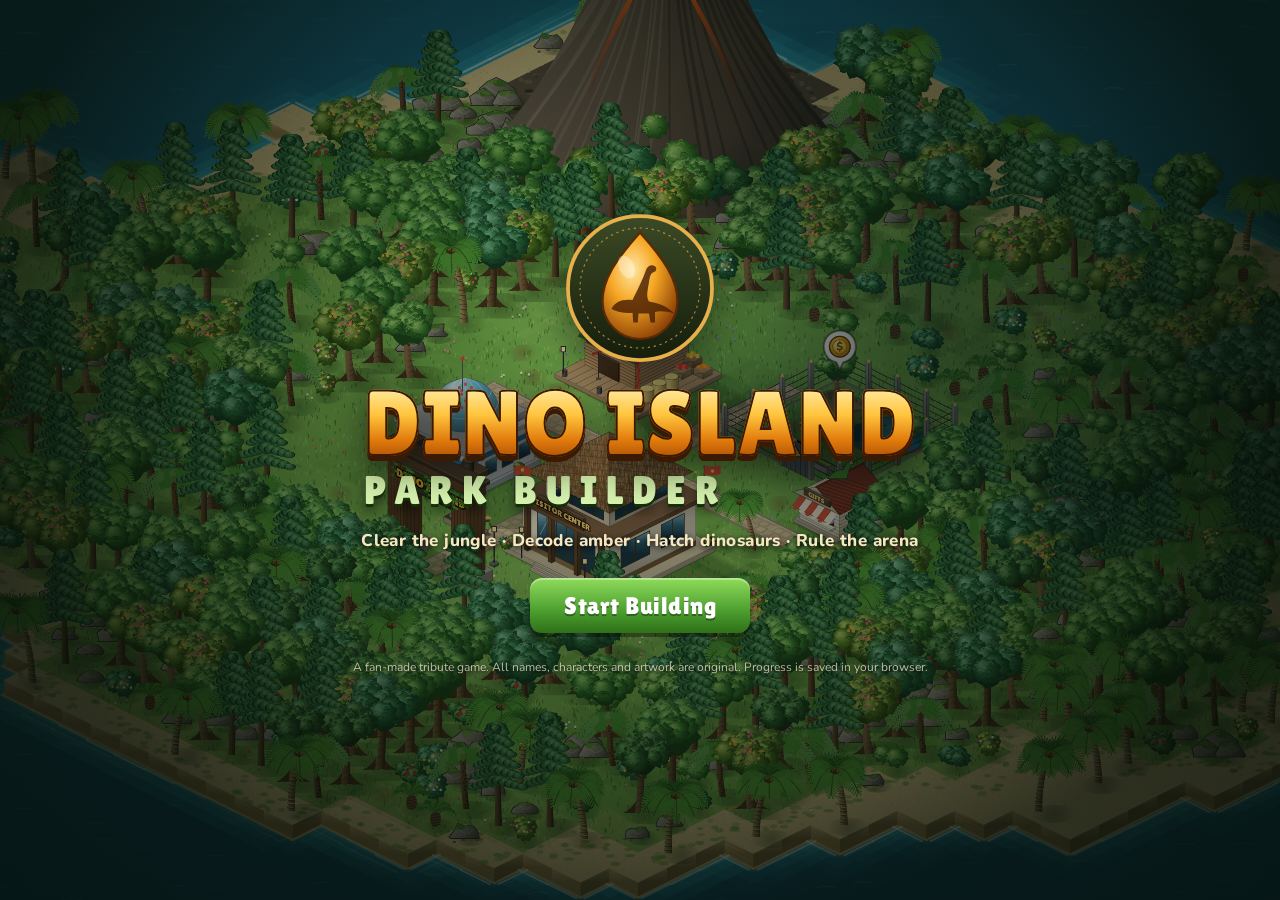
==== dino-island/index.html @ 164a566b "Dino Island Builder: isometric dinosaur park builder (first version) Co-Authored-By: Claude Opus 5.5" ====
<!doctype html>
<html lang="en">
<head>
<meta charset="utf-8">
<meta name="viewport" content="width=device-width, initial-scale=1, viewport-fit=cover, user-scalable=no">
<title>Dino Island Builder</title>
<meta name="description" content="Build your own prehistoric theme park: clear the jungle, decode amber, hatch dinosaurs and battle in the arena.">
<link rel="preconnect" href="https://fonts.googleapis.com">
<link rel="preconnect" href="https://fonts.gstatic.com" crossorigin>
<link rel="stylesheet" href="https://fonts.googleapis.com/css2?family=Lilita+One&family=Nunito:wght@500;700;800;900&display=swap">
<link rel="stylesheet" href="css/game.css">
</head>
<body>
<canvas id="game" aria-label="Park view"></canvas>

<!-- ===== Title screen ===== -->
<div id="title" class="title">
  <div class="title-inner">
    <div class="logo">
      <svg class="logo-emblem" viewBox="0 0 200 200" aria-hidden="true">
        <defs>
          <radialGradient id="lgAmber" cx="40%" cy="35%" r="70%">
            <stop offset="0" stop-color="#ffe7a3"/><stop offset=".45" stop-color="#f5a623"/><stop offset="1" stop-color="#8a3f06"/>
          </radialGradient>
          <linearGradient id="lgRing" x1="0" y1="0" x2="0" y2="1">
            <stop offset="0" stop-color="#3b4a25"/><stop offset="1" stop-color="#151d0c"/>
          </linearGradient>
        </defs>
        <circle cx="100" cy="100" r="96" fill="url(#lgRing)" stroke="#e8b04a" stroke-width="5"/>
        <circle cx="100" cy="100" r="80" fill="none" stroke="#e8b04a" stroke-width="1.5" stroke-dasharray="3 5" opacity=".7"/>
        <path d="M100 26 C 132 62 150 88 150 118 A 50 50 0 0 1 50 118 C 50 88 68 62 100 26Z" fill="url(#lgAmber)" stroke="#5a2a04" stroke-width="3"/>
        <!-- sauropod silhouette trapped in amber -->
        <path d="M62 128 C 66 118 78 114 90 116 C 96 104 104 88 108 76 C 110 70 116 68 120 71 C 123 73 122 78 118 79 C 114 80 113 86 112 92 C 110 104 108 112 112 118 C 124 120 136 124 146 134 C 136 131 126 130 120 132 L 120 146 L 114 146 L 112 134 L 98 134 L 97 146 L 91 146 L 90 133 C 80 134 70 132 62 128Z" fill="#4a2004" opacity=".82"/>
        <ellipse cx="82" cy="72" rx="10" ry="16" fill="#fff" opacity=".35" transform="rotate(-25 82 72)"/>
      </svg>
      <h1><span class="l1">DINO ISLAND</span><span class="l2">PARK BUILDER</span></h1>
    </div>
    <p class="tagline">Clear the jungle · Decode amber · Hatch dinosaurs · Rule the arena</p>
    <div class="title-buttons">
      <button id="btnContinue" class="btn btn-gold big" type="button">Continue Park</button>
      <button id="btnNew" class="btn btn-green big" type="button">New Park</button>
    </div>
    <p class="fineprint">A fan-made tribute game. All names, characters and artwork are original. Progress is saved in your browser.</p>
  </div>
</div>

<!-- ===== HUD ===== -->
<div id="hud" class="hud hidden">
  <div class="topbar">
    <button class="lvl" id="lvlBtn" type="button" title="Player level">
      <svg viewBox="0 0 44 44" class="lvl-ring"><circle cx="22" cy="22" r="19" class="ring-bg"/><circle cx="22" cy="22" r="19" class="ring-fg" id="xpRing"/></svg>
      <b id="lvlNum">1</b>
      <span class="lvl-meta"><span id="parkName">Dino Island</span><small id="xpText">0 / 100 XP</small></span>
    </button>
    <div class="res-row">
      <div class="res coins" title="Coins"><i class="ic ic-coin"></i><b id="rCoins">0</b></div>
      <div class="res bucks" title="Dino Bucks"><i class="ic ic-buck"></i><b id="rBucks">0</b></div>
      <div class="res crops" title="Crops (herbivore food)"><i class="ic ic-crop"></i><b id="rCrops">0</b></div>
      <div class="res meat" title="Meat (carnivore food)"><i class="ic ic-meat"></i><b id="rMeat">0</b></div>
      <div class="res amber" title="Amber"><i class="ic ic-amber"></i><b id="rAmber">0</b></div>
      <div class="res visitors" title="Visitors / park rating"><i class="ic ic-visitor"></i><b id="rVisitors">0</b><span class="stars" id="rStars"></span></div>
    </div>
    <div class="top-right">
      <span class="clock" id="clock" title="Island time"></span>
      <button class="icon-btn" id="btnSettings" type="button" title="Settings"><i class="ic ic-gear"></i></button>
    </div>
  </div>

  <div class="missions" id="missionTracker"></div>

  <div class="toolbar" id="toolbar">
    <button class="tool" data-tool="market" type="button"><i class="ic ic-market"></i><span>Market</span></button>
    <button class="tool" data-tool="road" type="button"><i class="ic ic-road"></i><span>Roads</span></button>
    <button class="tool" data-tool="edit" type="button"><i class="ic ic-move"></i><span>Edit</span></button>
    <button class="tool" data-tool="lab" type="button"><i class="ic ic-lab"></i><span>Lab</span><em class="badge hidden" id="labBadge">!</em></button>
    <button class="tool" data-tool="arena" type="button"><i class="ic ic-arena"></i><span>Arena</span></button>
    <button class="tool" data-tool="missions" type="button"><i class="ic ic-scroll"></i><span>Missions</span><em class="badge hidden" id="misBadge">!</em></button>
    <button class="tool" data-tool="dinopedia" type="button"><i class="ic ic-book"></i><span>Dinopedia</span></button>
  </div>

  <div class="modebar hidden" id="modebar">
    <span id="modeText">Road mode</span>
    <button class="btn btn-small" id="modeAlt" type="button">Erase</button>
    <button class="btn btn-small btn-gold" id="modeOk" type="button">Done</button>
  </div>

  <div class="placebar hidden" id="placebar">
    <span id="placeText">Place building</span>
    <button class="round-btn ok" id="placeOk" type="button" title="Confirm (Enter)">✔</button>
    <button class="round-btn no" id="placeNo" type="button" title="Cancel (Esc)">✖</button>
  </div>

  <div class="info hidden" id="info"></div>
  <div class="zoom">
    <button class="icon-btn" id="zoomIn" type="button" title="Zoom in">+</button>
    <button class="icon-btn" id="zoomOut" type="button" title="Zoom out">−</button>
  </div>
</div>

<div id="advisor" class="advisor hidden" role="dialog" aria-live="polite">
  <div class="adv-portrait" id="advPortrait"></div>
  <div class="adv-box">
    <div class="adv-name" id="advName"></div>
    <div class="adv-text" id="advText"></div>
    <button class="btn btn-gold btn-small" id="advNext" type="button">Continue ▸</button>
  </div>
</div>

<div id="modal" class="modal hidden" role="dialog" aria-modal="true">
  <div class="modal-card" id="modalCard">
    <div class="modal-head"><h2 id="modalTitle"></h2><button class="close" id="modalClose" type="button" aria-label="Close">✖</button></div>
    <div class="modal-tabs" id="modalTabs"></div>
    <div class="modal-body" id="modalBody"></div>
  </div>
</div>

<div id="battle" class="battle hidden">
  <canvas id="battleCanvas"></canvas>
  <div class="b-top">
    <div class="b-side me"><div class="b-name" id="bMeName"></div><div class="b-hp"><i id="bMeHp"></i><span id="bMeHpT"></span></div><div class="b-team" id="bMeTeam"></div></div>
    <div class="b-round" id="bRound">ROUND 1</div>
    <div class="b-side foe"><div class="b-name" id="bFoeName"></div><div class="b-hp"><i id="bFoeHp"></i><span id="bFoeHpT"></span></div><div class="b-team" id="bFoeTeam"></div></div>
  </div>
  <div class="b-msg" id="bMsg"></div>
  <div class="b-actions" id="bActions">
    <button class="b-act charge" data-act="charge" type="button"><i class="ic ic-charge"></i><span>Charge</span></button>
    <button class="b-act bite" data-act="bite" type="button"><i class="ic ic-bite"></i><span>Bite</span></button>
    <button class="b-act swipe" data-act="swipe" type="button"><i class="ic ic-swipe"></i><span>Swipe</span></button>
    <button class="b-act block" data-act="block" type="button"><i class="ic ic-shield"></i><span>Block</span></button>
    <button class="b-act special" data-act="special" type="button"><i class="ic ic-star"></i><span>Special</span><em id="bSpecial"></em></button>
    <button class="b-act swap" data-act="swap" type="button"><i class="ic ic-swap"></i><span>Swap</span></button>
  </div>
  <div class="b-timer"><i id="bTimer"></i></div>
</div>

<div id="toasts" class="toasts" aria-live="polite"></div>
<div id="flyLayer" class="fly-layer"></div>

<script src="js/util.js"></script>
<script src="js/audio.js"></script>
<script src="js/data.js"></script>
<script src="js/state.js"></script>
<script src="js/world.js"></script>
<script src="js/sprites.js"></script>
<script src="js/dinos.js"></script>
<script src="js/entities.js"></script>
<script src="js/render.js"></script>
<script src="js/input.js"></script>
<script src="js/ui.js"></script>
<script src="js/battle.js"></script>
<script src="js/main.js"></script>
</body>
</html>
---- dino-island/css/game.css ----
/* ==========================================================
   Dino Island Builder – UI styles
   ========================================================== */
:root {
  --jungle-900: #0d1a0f;
  --jungle-800: #14261a;
  --jungle-700: #1d3624;
  --jungle-600: #284a31;
  --jungle-500: #36623f;
  --leaf: #7dc15a;
  --leaf-hi: #b6e27a;
  --amber: #f5a623;
  --amber-hi: #ffd479;
  --amber-lo: #a8600d;
  --wood: #6b4424;
  --wood-hi: #9b6a3c;
  --wood-lo: #3e2512;
  --cream: #fff4dc;
  --ink: #1b140c;
  --red: #e0513a;
  --blue: #4aa8e0;
  --panel: rgba(18, 32, 21, .92);
  --panel-brd: #c99a45;
  --shadow: 0 8px 24px rgba(0,0,0,.45);
  --font-head: 'Lilita One', 'Trebuchet MS', 'Arial Black', sans-serif;
  --font-body: 'Nunito', 'Segoe UI', system-ui, sans-serif;
  --safe-t: env(safe-area-inset-top, 0px);
  --safe-b: env(safe-area-inset-bottom, 0px);
}
* { box-sizing: border-box; }
html, body { margin: 0; height: 100%; overflow: hidden; background: #0b3b52; color: var(--cream); font-family: var(--font-body); -webkit-tap-highlight-color: transparent; user-select: none; -webkit-user-select: none; }
button { font-family: inherit; cursor: pointer; }
#game { position: fixed; inset: 0; width: 100vw; height: 100vh; display: block; touch-action: none; }
.hidden { display: none !important; }

/* ---------- icons (inline SVG data) ---------- */
.ic { display: inline-block; width: 22px; height: 22px; background: center/contain no-repeat; flex: none; vertical-align: middle; }
.ic-coin { background-image: url("data:image/svg+xml,%3Csvg xmlns='http://www.w3.org/2000/svg' viewBox='0 0 32 32'%3E%3Cdefs%3E%3CradialGradient id='g' cx='.35' cy='.3' r='.8'%3E%3Cstop offset='0' stop-color='%23fff6c2'/%3E%3Cstop offset='.5' stop-color='%23ffc93a'/%3E%3Cstop offset='1' stop-color='%23b06d00'/%3E%3C/radialGradient%3E%3C/defs%3E%3Ccircle cx='16' cy='16' r='14' fill='url(%23g)' stroke='%237a4a00' stroke-width='2'/%3E%3Ccircle cx='16' cy='16' r='9.5' fill='none' stroke='%23b67800' stroke-width='1.6'/%3E%3Cpath d='M11 20c2-6 6-9 11-9-2 2-3 4-3 6l-3-1-2 4z' fill='%238a5500'/%3E%3C/svg%3E"); }
.ic-buck { background-image: url("data:image/svg+xml,%3Csvg xmlns='http://www.w3.org/2000/svg' viewBox='0 0 32 32'%3E%3Cdefs%3E%3ClinearGradient id='g' x1='0' y1='0' x2='0' y2='1'%3E%3Cstop offset='0' stop-color='%23b6f59a'/%3E%3Cstop offset='1' stop-color='%23268a3a'/%3E%3C/linearGradient%3E%3C/defs%3E%3Crect x='2' y='7' width='28' height='18' rx='3' fill='url(%23g)' stroke='%23155a24' stroke-width='2'/%3E%3Ccircle cx='16' cy='16' r='5.5' fill='%23e9ffd9' stroke='%23155a24' stroke-width='1.5'/%3E%3Cpath d='M16 12.5v7M14 14.2c0-1 4-1.4 4 .3 0 1.6-4 1-4 2.6 0 1.6 4 1.2 4 .2' stroke='%23155a24' stroke-width='1.3' fill='none'/%3E%3C/svg%3E"); }
.ic-crop { background-image: url("data:image/svg+xml,%3Csvg xmlns='http://www.w3.org/2000/svg' viewBox='0 0 32 32'%3E%3Cpath d='M16 30V9' stroke='%23407a1c' stroke-width='2.5'/%3E%3Cpath d='M16 16C9 15 5 10 5 4c6 0 11 5 11 12z' fill='%238ad04a' stroke='%23346b12' stroke-width='1.5'/%3E%3Cpath d='M16 21c7-1 11-6 11-12-6 0-11 5-11 12z' fill='%23a9e25e' stroke='%23346b12' stroke-width='1.5'/%3E%3Cellipse cx='16' cy='7' rx='3.5' ry='5.5' fill='%23ffd23f' stroke='%23a07400' stroke-width='1.3'/%3E%3C/svg%3E"); }
.ic-meat { background-image: url("data:image/svg+xml,%3Csvg xmlns='http://www.w3.org/2000/svg' viewBox='0 0 32 32'%3E%3Cpath d='M21 4c6 1 9 7 6 13-3 7-11 9-15 6-4-3-3-11 1-15 2-3 5-4 8-4z' fill='%23d8483a' stroke='%237a1d14' stroke-width='2'/%3E%3Cpath d='M19 8c3 0 5 3 3 7' stroke='%23ff9a8a' stroke-width='2' fill='none' stroke-linecap='round'/%3E%3Cpath d='M12 22l-6 6' stroke='%23f2e8d6' stroke-width='4' stroke-linecap='round'/%3E%3Ccircle cx='5' cy='27' r='2.6' fill='%23f2e8d6' stroke='%23a89a82'/%3E%3Ccircle cx='7.5' cy='29.5' r='2.4' fill='%23f2e8d6' stroke='%23a89a82'/%3E%3C/svg%3E"); }
.ic-amber { background-image: url("data:image/svg+xml,%3Csvg xmlns='http://www.w3.org/2000/svg' viewBox='0 0 32 32'%3E%3Cdefs%3E%3CradialGradient id='g' cx='.35' cy='.3' r='.8'%3E%3Cstop offset='0' stop-color='%23ffe9a8'/%3E%3Cstop offset='.5' stop-color='%23f39b1a'/%3E%3Cstop offset='1' stop-color='%237a3200'/%3E%3C/radialGradient%3E%3C/defs%3E%3Cpath d='M16 2l11 8-3 16-8 4-8-4-3-16z' fill='url(%23g)' stroke='%235a2500' stroke-width='1.6'/%3E%3Cpath d='M13 15l3-2 3 2-3 4z M11 13l4 1M21 13l-4 1M12 19l3-1M20 19l-3-1' stroke='%234a1c00' stroke-width='1.2' fill='%234a1c00'/%3E%3Cpath d='M10 8l4-3' stroke='%23fff' stroke-width='1.6' opacity='.7' stroke-linecap='round'/%3E%3C/svg%3E"); }
.ic-xp { background-image: url("data:image/svg+xml,%3Csvg xmlns='http://www.w3.org/2000/svg' viewBox='0 0 32 32'%3E%3Cpath d='M16 2l4.2 8.8 9.6 1.2-7 6.6 1.8 9.4L16 23.4 7.4 28l1.8-9.4-7-6.6 9.6-1.2z' fill='%238fd3ff' stroke='%23195c8a' stroke-width='1.8' stroke-linejoin='round'/%3E%3C/svg%3E"); }
.ic-visitor { background-image: url("data:image/svg+xml,%3Csvg xmlns='http://www.w3.org/2000/svg' viewBox='0 0 32 32'%3E%3Ccircle cx='16' cy='9' r='5' fill='%23ffd9b0' stroke='%23704a26' stroke-width='1.5'/%3E%3Cpath d='M9 7h14l-2-3h-10z' fill='%23d8b36a' stroke='%23704a26' stroke-width='1.2'/%3E%3Cpath d='M7 29c0-8 4-13 9-13s9 5 9 13z' fill='%234aa8e0' stroke='%231d4f70' stroke-width='1.5'/%3E%3C/svg%3E"); }
.ic-gear { background-image: url("data:image/svg+xml,%3Csvg xmlns='http://www.w3.org/2000/svg' viewBox='0 0 32 32'%3E%3Cpath d='M13.5 2h5l.8 3.8 3 1.3 3.3-2.1 3.5 3.5-2.1 3.3 1.3 3 3.7.8v5l-3.7.8-1.3 3 2.1 3.3-3.5 3.5-3.3-2.1-3 1.3-.8 3.8h-5l-.8-3.8-3-1.3-3.3 2.1-3.5-3.5 2.1-3.3-1.3-3L2 18.5v-5l3.7-.8 1.3-3-2.1-3.3 3.5-3.5 3.3 2.1 3-1.3z' fill='%23f3e4c2' stroke='%235a4424' stroke-width='1.5'/%3E%3Ccircle cx='16' cy='16' r='5' fill='%23385a2e' stroke='%235a4424' stroke-width='1.5'/%3E%3C/svg%3E"); }
.ic-market { background-image: url("data:image/svg+xml,%3Csvg xmlns='http://www.w3.org/2000/svg' viewBox='0 0 32 32'%3E%3Cpath d='M4 13h24v16H4z' fill='%23f3e4c2' stroke='%235a3b1b' stroke-width='1.8'/%3E%3Cpath d='M2 13l3-9h22l3 9z' fill='%23e0513a' stroke='%235a1b10' stroke-width='1.8' stroke-linejoin='round'/%3E%3Cpath d='M8 4l-1.5 9M13.3 4l-.8 9M18.7 4l.8 9M24 4l1.5 9' stroke='%23fff' stroke-width='2.2'/%3E%3Crect x='12' y='18' width='8' height='11' fill='%236b4424' stroke='%235a3b1b' stroke-width='1.5'/%3E%3C/svg%3E"); }
.ic-road { background-image: url("data:image/svg+xml,%3Csvg xmlns='http://www.w3.org/2000/svg' viewBox='0 0 32 32'%3E%3Cpath d='M11 2h10l7 28H4z' fill='%23c9b596' stroke='%235a4424' stroke-width='1.8' stroke-linejoin='round'/%3E%3Cpath d='M16 5v4M16 13v5M16 22v6' stroke='%23fff6dc' stroke-width='2.4' stroke-linecap='round'/%3E%3C/svg%3E"); }
.ic-move { background-image: url("data:image/svg+xml,%3Csvg xmlns='http://www.w3.org/2000/svg' viewBox='0 0 32 32'%3E%3Cpath d='M16 2l5 5h-3v7h7v-3l5 5-5 5v-3h-7v7h3l-5 5-5-5h3v-7H7v3l-5-5 5-5v3h7V7h-3z' fill='%23ffd479' stroke='%236b4a10' stroke-width='1.5' stroke-linejoin='round'/%3E%3C/svg%3E"); }
.ic-lab { background-image: url("data:image/svg+xml,%3Csvg xmlns='http://www.w3.org/2000/svg' viewBox='0 0 32 32'%3E%3Cpath d='M12 3h8M13 3v9L5 26c-1 2 0 4 3 4h16c3 0 4-2 3-4l-8-14V3' fill='%23e8f6ff' stroke='%23254c66' stroke-width='1.8' stroke-linejoin='round'/%3E%3Cpath d='M8 21h16l3 5c1 2 0 3-2 3H7c-2 0-3-1-2-3z' fill='%2355e08a'/%3E%3Ccircle cx='14' cy='24' r='1.6' fill='%23fff'/%3E%3Ccircle cx='19' cy='26' r='1.1' fill='%23fff'/%3E%3C/svg%3E"); }
.ic-arena { background-image: url("data:image/svg+xml,%3Csvg xmlns='http://www.w3.org/2000/svg' viewBox='0 0 32 32'%3E%3Cpath d='M16 2l11 4v8c0 8-5 13-11 16C10 27 5 22 5 14V6z' fill='%23e0513a' stroke='%235a1b10' stroke-width='1.8' stroke-linejoin='round'/%3E%3Cpath d='M10 10l12 12M22 10L10 22' stroke='%23fff4dc' stroke-width='3' stroke-linecap='round'/%3E%3C/svg%3E"); }
.ic-scroll { background-image: url("data:image/svg+xml,%3Csvg xmlns='http://www.w3.org/2000/svg' viewBox='0 0 32 32'%3E%3Cpath d='M7 4h18v22a3 3 0 0 1-3 3H6a3 3 0 0 1-3-3v-2h4z' fill='%23f3e4c2' stroke='%235a3b1b' stroke-width='1.8' stroke-linejoin='round'/%3E%3Cpath d='M11 10h10M11 15h10M11 20h7' stroke='%238a6a3a' stroke-width='2' stroke-linecap='round'/%3E%3C/svg%3E"); }
.ic-book { background-image: url("data:image/svg+xml,%3Csvg xmlns='http://www.w3.org/2000/svg' viewBox='0 0 32 32'%3E%3Cpath d='M4 5c5-2 9-1 12 2 3-3 7-4 12-2v22c-5-2-9-1-12 2-3-3-7-4-12-2z' fill='%23577a3a' stroke='%23223214' stroke-width='1.8' stroke-linejoin='round'/%3E%3Cpath d='M16 7v22' stroke='%23223214' stroke-width='1.8'/%3E%3Cpath d='M8 12c2-1 4-1 5 1M19 13c1-2 3-2 5-1' stroke='%23d6f0a8' stroke-width='1.6' fill='none'/%3E%3C/svg%3E"); }
.ic-charge { background-image: url("data:image/svg+xml,%3Csvg xmlns='http://www.w3.org/2000/svg' viewBox='0 0 32 32'%3E%3Cpath d='M18 2L6 18h9l-2 12 13-17h-9z' fill='%23ffd23f' stroke='%236b4a00' stroke-width='1.8' stroke-linejoin='round'/%3E%3C/svg%3E"); }
.ic-bite { background-image: url("data:image/svg+xml,%3Csvg xmlns='http://www.w3.org/2000/svg' viewBox='0 0 32 32'%3E%3Cpath d='M3 10c6-6 20-6 26 0l-3 3-2-3-2 4-3-4-2 4-2-4-3 4-2-4-2 3z M3 22c6 6 20 6 26 0l-3-3-2 3-2-4-3 4-2-4-2 4-3-4-2 4-2-3z' fill='%23fff4dc' stroke='%235a1b10' stroke-width='1.6' stroke-linejoin='round'/%3E%3C/svg%3E"); }
.ic-swipe { background-image: url("data:image/svg+xml,%3Csvg xmlns='http://www.w3.org/2000/svg' viewBox='0 0 32 32'%3E%3Cpath d='M6 26C12 18 18 10 27 4M4 20c5-6 10-12 18-17M10 30c6-7 12-14 20-19' stroke='%23ff7a5a' stroke-width='3.2' fill='none' stroke-linecap='round'/%3E%3C/svg%3E"); }
.ic-shield { background-image: url("data:image/svg+xml,%3Csvg xmlns='http://www.w3.org/2000/svg' viewBox='0 0 32 32'%3E%3Cpath d='M16 2l12 4v9c0 7-5 12-12 15C9 27 4 22 4 15V6z' fill='%234aa8e0' stroke='%231d4f70' stroke-width='1.8' stroke-linejoin='round'/%3E%3Cpath d='M16 6v20M8 14h16' stroke='%23d8f1ff' stroke-width='2'/%3E%3C/svg%3E"); }
.ic-star { background-image: url("data:image/svg+xml,%3Csvg xmlns='http://www.w3.org/2000/svg' viewBox='0 0 32 32'%3E%3Cpath d='M16 2l4.2 8.8 9.6 1.2-7 6.6 1.8 9.4L16 23.4 7.4 28l1.8-9.4-7-6.6 9.6-1.2z' fill='%23ffb13b' stroke='%236b3a00' stroke-width='1.8' stroke-linejoin='round'/%3E%3C/svg%3E"); }
.ic-swap { background-image: url("data:image/svg+xml,%3Csvg xmlns='http://www.w3.org/2000/svg' viewBox='0 0 32 32'%3E%3Cpath d='M4 11h20l-5-5M28 21H8l5 5' stroke='%23d6f0a8' stroke-width='3' fill='none' stroke-linecap='round' stroke-linejoin='round'/%3E%3C/svg%3E"); }
.ic-clock { background-image: url("data:image/svg+xml,%3Csvg xmlns='http://www.w3.org/2000/svg' viewBox='0 0 32 32'%3E%3Ccircle cx='16' cy='16' r='13' fill='%23fff4dc' stroke='%235a3b1b' stroke-width='2'/%3E%3Cpath d='M16 8v8l5 4' stroke='%235a3b1b' stroke-width='2.4' fill='none' stroke-linecap='round'/%3E%3C/svg%3E"); }
.ic-lock { background-image: url("data:image/svg+xml,%3Csvg xmlns='http://www.w3.org/2000/svg' viewBox='0 0 32 32'%3E%3Crect x='6' y='14' width='20' height='15' rx='3' fill='%23c9a15a' stroke='%23513a14' stroke-width='1.8'/%3E%3Cpath d='M10 14v-4a6 6 0 0 1 12 0v4' stroke='%23513a14' stroke-width='2.4' fill='none'/%3E%3C/svg%3E"); }
.ic-herb { background-image: url("data:image/svg+xml,%3Csvg xmlns='http://www.w3.org/2000/svg' viewBox='0 0 32 32'%3E%3Cpath d='M6 26C6 12 16 5 28 4c0 13-8 22-22 22z' fill='%238ad04a' stroke='%23346b12' stroke-width='1.8'/%3E%3Cpath d='M6 26L20 12' stroke='%23346b12' stroke-width='1.8'/%3E%3C/svg%3E"); }
.ic-carn { background-image: url("data:image/svg+xml,%3Csvg xmlns='http://www.w3.org/2000/svg' viewBox='0 0 32 32'%3E%3Cpath d='M9 3c1 9 3 17 3 26M16 2c0 9 0 18 0 27M23 3c-1 9-3 17-3 26' stroke='%23e0513a' stroke-width='3.4' stroke-linecap='round' fill='none'/%3E%3C/svg%3E"); }

/* ---------- buttons ---------- */
.btn { border: 0; border-radius: 12px; padding: 10px 18px; font-family: var(--font-head); font-size: 18px; letter-spacing: .5px; color: #fff; text-shadow: 0 2px 0 rgba(0,0,0,.35); position: relative; transition: transform .08s, filter .15s; box-shadow: 0 4px 0 rgba(0,0,0,.35), inset 0 2px 0 rgba(255,255,255,.35); display: inline-flex; align-items: center; justify-content: center; gap: 6px; }
.btn:hover { filter: brightness(1.1); }
.btn:active { transform: translateY(3px); box-shadow: 0 1px 0 rgba(0,0,0,.35), inset 0 2px 0 rgba(255,255,255,.35); }
.btn:disabled { filter: grayscale(.85) brightness(.75); cursor: not-allowed; }
.btn-gold { background: linear-gradient(#ffcf5a, #e8911a 60%, #c46d06); color: #3a1d00; text-shadow: 0 1px 0 rgba(255,255,255,.5); }
.btn-green { background: linear-gradient(#8fdc5b, #4c9e2f 60%, #2f7119); }
.btn-red { background: linear-gradient(#ff8a6a, #d6452c 60%, #9e2a17); }
.btn-blue { background: linear-gradient(#8fd6ff, #3a92d0 60%, #1f5f94); }
.btn-wood { background: linear-gradient(#b07a45, #7a4d25 60%, #563217); }
.btn-small { font-size: 14px; padding: 7px 12px; border-radius: 10px; }
.btn.big { font-size: 24px; padding: 14px 30px; min-width: 220px; }
.btn .ic { width: 18px; height: 18px; }
.icon-btn { width: 40px; height: 40px; border-radius: 12px; border: 2px solid var(--panel-brd); background: var(--panel); color: var(--cream); font: 900 22px var(--font-body); display: grid; place-items: center; box-shadow: var(--shadow); }
.icon-btn .ic { width: 24px; height: 24px; }

/* ---------- title ---------- */
.title { position: fixed; inset: 0; z-index: 50; display: grid; place-items: center; background: radial-gradient(ellipse at 50% 40%, rgba(10,25,12,.15), rgba(5,12,6,.8) 75%); transition: opacity .8s; }
.title.fade { opacity: 0; pointer-events: none; }
.title-inner { text-align: center; padding: 24px; max-width: 760px; animation: titleIn 1.1s cubic-bezier(.2,.9,.3,1.2) both; }
@keyframes titleIn { from { opacity: 0; transform: translateY(30px) scale(.94); } }
.logo { display: flex; align-items: center; justify-content: center; gap: 18px; flex-wrap: wrap; }
.logo-emblem { width: 150px; height: 150px; filter: drop-shadow(0 10px 22px rgba(0,0,0,.6)); animation: emblem 6s ease-in-out infinite; }
@keyframes emblem { 50% { transform: rotate(-4deg) scale(1.03); } }
.logo h1 { margin: 0; line-height: .92; font-family: var(--font-head); font-weight: 400; text-align: left; }
.logo .l1 { display: block; font-size: clamp(48px, 9vw, 92px); background: linear-gradient(#fff3b8 0%, #ffc43d 40%, #e07a0c 70%, #9a4204 100%); -webkit-background-clip: text; background-clip: text; color: transparent; -webkit-text-stroke: 2px #3a1a02; filter: drop-shadow(0 5px 0 #3a1a02) drop-shadow(0 12px 18px rgba(0,0,0,.6)); letter-spacing: 1px; }
.logo .l2 { display: block; font-size: clamp(22px, 4.2vw, 40px); color: #d9f5b0; letter-spacing: 9px; text-shadow: 0 3px 0 #16300c, 0 8px 14px rgba(0,0,0,.6); margin-top: 6px; }
.tagline { font-weight: 800; font-size: 17px; color: #f6e7c0; text-shadow: 0 2px 6px #000; margin: 20px 0 26px; letter-spacing: .4px; }
.title-buttons { display: flex; gap: 16px; justify-content: center; flex-wrap: wrap; }
.fineprint { font-size: 12px; opacity: .7; margin-top: 26px; text-shadow: 0 1px 3px #000; }

/* ---------- HUD ---------- */
.hud { position: fixed; inset: 0; pointer-events: none; z-index: 10; }
.hud > * { pointer-events: auto; }
.topbar { position: absolute; left: 0; right: 0; top: 0; padding: calc(8px + var(--safe-t)) 10px 8px; display: flex; align-items: center; gap: 10px; pointer-events: none; background: linear-gradient(rgba(5,12,6,.55), rgba(5,12,6,0)); }
.topbar > * { pointer-events: auto; }
.lvl { display: flex; align-items: center; gap: 8px; background: var(--panel); border: 2px solid var(--panel-brd); border-radius: 30px; padding: 3px 14px 3px 3px; color: var(--cream); position: relative; box-shadow: var(--shadow); }
.lvl-ring { width: 44px; height: 44px; transform: rotate(-90deg); }
.ring-bg { fill: #2a1a08; stroke: #4a3312; stroke-width: 4; }
.ring-fg { fill: none; stroke: #8fd3ff; stroke-width: 4; stroke-linecap: round; stroke-dasharray: 119.4; stroke-dashoffset: 119.4; transition: stroke-dashoffset .6s; }
.lvl > b { position: absolute; left: 3px; top: 3px; width: 44px; height: 44px; display: grid; place-items: center; font: 400 20px var(--font-head); color: #fff; text-shadow: 0 2px 0 #000; }
.lvl-meta { display: flex; flex-direction: column; text-align: left; line-height: 1.1; }
.lvl-meta span { font: 400 15px var(--font-head); color: var(--amber-hi); }
.lvl-meta small { font-size: 11px; font-weight: 800; opacity: .85; }
.res-row { display: flex; gap: 6px; flex-wrap: wrap; flex: 1; justify-content: center; }
.res { display: flex; align-items: center; gap: 5px; background: var(--panel); border: 2px solid rgba(201,154,69,.65); border-radius: 20px; padding: 3px 12px 3px 5px; box-shadow: var(--shadow); min-width: 78px; }
.res b { font: 900 15px var(--font-body); font-variant-numeric: tabular-nums; }
.res .ic { width: 24px; height: 24px; }
.res.bump { animation: bump .35s; }
@keyframes bump { 40% { transform: scale(1.15); } }
.res.lack { animation: lack .45s; border-color: var(--red); }
@keyframes lack { 20%,60% { transform: translateX(-5px); } 40%,80% { transform: translateX(5px); } }
.stars { font-size: 11px; color: #ffd23f; letter-spacing: -1px; margin-left: 2px; }
.top-right { display: flex; align-items: center; gap: 8px; }
.clock { font: 800 13px var(--font-body); background: var(--panel); border: 2px solid rgba(201,154,69,.6); border-radius: 14px; padding: 6px 10px; box-shadow: var(--shadow); white-space: nowrap; }

/* missions tracker */
.missions { position: absolute; left: 10px; top: calc(76px + var(--safe-t)); display: flex; flex-direction: column; gap: 8px; width: 250px; pointer-events: none; }
.m-card { pointer-events: auto; display: flex; gap: 10px; align-items: center; padding: 8px 10px; background: linear-gradient(135deg, rgba(40,74,49,.95), rgba(18,32,21,.95)); border: 2px solid var(--panel-brd); border-left: 6px solid var(--amber); border-radius: 12px; box-shadow: var(--shadow); cursor: pointer; animation: slideIn .5s cubic-bezier(.2,.9,.3,1.2) both; transition: transform .15s; }
.m-card:hover { transform: translateX(4px); }
.m-card.done { border-left-color: var(--leaf); background: linear-gradient(135deg, rgba(64,120,44,.95), rgba(24,52,20,.95)); animation: slideIn .5s both, glowDone 1.4s infinite; }
@keyframes glowDone { 50% { box-shadow: 0 0 18px rgba(182,226,122,.8); } }
@keyframes slideIn { from { opacity: 0; transform: translateX(-40px); } }
.m-card .m-ico { width: 38px; height: 38px; border-radius: 10px; background: #0d1a0f; display: grid; place-items: center; flex: none; border: 1px solid rgba(255,255,255,.12); }
.m-card .m-ico .ic { width: 26px; height: 26px; }
.m-card .m-txt { flex: 1; min-width: 0; }
.m-card .m-title { font: 400 14px var(--font-head); color: var(--amber-hi); white-space: nowrap; overflow: hidden; text-overflow: ellipsis; }
.m-card .m-goal { font-size: 12px; font-weight: 700; opacity: .92; }
.m-bar { height: 6px; border-radius: 4px; background: #0a120b; margin-top: 4px; overflow: hidden; }
.m-bar i { display: block; height: 100%; background: linear-gradient(90deg, #7dc15a, #d6f38a); border-radius: 4px; transition: width .4s; }

/* toolbar */
.toolbar { position: absolute; left: 50%; bottom: calc(10px + var(--safe-b)); transform: translateX(-50%); display: flex; gap: 6px; padding: 7px; background: linear-gradient(#7a4d25, #4e2e14); border: 3px solid #2e1a0a; border-radius: 20px; box-shadow: var(--shadow), inset 0 2px 0 rgba(255,220,160,.35); }
.tool { position: relative; width: 70px; height: 64px; border: 2px solid #2e1a0a; border-radius: 14px; background: linear-gradient(#3a5e32, #1f3a1c); color: var(--cream); display: flex; flex-direction: column; align-items: center; justify-content: center; gap: 2px; box-shadow: inset 0 2px 0 rgba(255,255,255,.2), 0 3px 0 rgba(0,0,0,.4); transition: transform .1s, background .2s; }
.tool .ic { width: 30px; height: 30px; filter: drop-shadow(0 2px 1px rgba(0,0,0,.5)); }
.tool span { font: 400 12px var(--font-head); letter-spacing: .3px; text-shadow: 0 1px 0 #000; }
.tool:hover { transform: translateY(-3px); background: linear-gradient(#4b7a40, #29502a); }
.tool.active { background: linear-gradient(#ffcf5a, #c46d06); color: #3a1d00; }
.tool.active span { text-shadow: none; }
.tool.pulse { animation: toolPulse 1.2s infinite; }
@keyframes toolPulse { 50% { box-shadow: 0 0 0 4px rgba(255,212,121,.9), 0 0 22px rgba(255,212,121,.8); } }
.badge { position: absolute; top: -6px; right: -6px; min-width: 20px; height: 20px; border-radius: 10px; background: var(--red); color: #fff; font: 900 12px var(--font-body); font-style: normal; display: grid; place-items: center; border: 2px solid #fff; animation: bump 1s infinite; }

.modebar, .placebar { position: absolute; left: 50%; transform: translateX(-50%); bottom: calc(96px + var(--safe-b)); display: flex; align-items: center; gap: 10px; background: var(--panel); border: 2px solid var(--panel-brd); border-radius: 16px; padding: 8px 12px; box-shadow: var(--shadow); font-weight: 800; }
.round-btn { width: 46px; height: 46px; border-radius: 50%; border: 3px solid #fff; font-size: 22px; color: #fff; box-shadow: 0 3px 0 rgba(0,0,0,.4); }
.round-btn.ok { background: linear-gradient(#8fdc5b, #2f7119); }
.round-btn.no { background: linear-gradient(#ff8a6a, #9e2a17); }
.round-btn:disabled { filter: grayscale(1) brightness(.6); }

.zoom { position: absolute; right: 10px; bottom: calc(96px + var(--safe-b)); display: flex; flex-direction: column; gap: 6px; }

/* info panel */
.info { position: absolute; right: 12px; top: calc(76px + var(--safe-t)); width: 320px; max-height: calc(100vh - 190px); overflow: auto; background: linear-gradient(#20382a, #13241a); border: 3px solid var(--panel-brd); border-radius: 18px; box-shadow: var(--shadow); padding: 12px; animation: infoIn .3s cubic-bezier(.2,.9,.3,1.2) both; }
@keyframes infoIn { from { opacity: 0; transform: translateX(30px); } }
.info h3 { margin: 0; font: 400 22px var(--font-head); color: var(--amber-hi); text-shadow: 0 2px 0 #000; }
.info .sub { font-size: 12px; font-weight: 800; opacity: .8; margin-bottom: 8px; display: flex; gap: 6px; align-items: center; flex-wrap: wrap; }
.info .x { position: absolute; right: 10px; top: 8px; background: none; border: 0; color: var(--cream); font-size: 18px; opacity: .7; }
.info .portrait { width: 100%; height: 150px; border-radius: 12px; background: radial-gradient(ellipse at 50% 80%, #4d7a3a, #1c3320 75%); border: 2px solid rgba(0,0,0,.4); display: block; margin-bottom: 8px; }
.rarity { font: 400 11px var(--font-head); padding: 2px 8px; border-radius: 8px; letter-spacing: .5px; color: #2a1a05; }
.rarity.bronze { background: linear-gradient(#f0b88a, #b86f3a); }
.rarity.silver { background: linear-gradient(#ffffff, #aeb8c2); }
.rarity.gold { background: linear-gradient(#fff1a8, #e5a91e); }
.rarity.legend { background: linear-gradient(#ffd1f4, #b35ae0); color: #fff; text-shadow: 0 1px 0 #3a0a4a; }
.stat-grid { display: grid; grid-template-columns: 1fr 1fr; gap: 6px; margin: 8px 0; }
.stat { background: rgba(0,0,0,.25); border-radius: 10px; padding: 6px 8px; font-size: 12px; font-weight: 700; display: flex; gap: 6px; align-items: center; }
.stat b { font-size: 14px; font-weight: 900; color: #fff; }
.stat .ic { width: 18px; height: 18px; }
.lvl-track { margin: 8px 0; }
.lvl-track .row { display: flex; justify-content: space-between; font-weight: 800; font-size: 13px; margin-bottom: 4px; }
.pips { display: flex; gap: 4px; }
.pips i { flex: 1; height: 12px; border-radius: 6px; background: #0a120b; border: 1px solid rgba(255,255,255,.12); }
.pips i.on { background: linear-gradient(#d6f38a, #5ea83a); box-shadow: 0 0 8px rgba(182,226,122,.5); }
.stage-row { display: flex; gap: 4px; margin: 6px 0; }
.stage-row span { flex: 1; text-align: center; font: 400 11px var(--font-head); padding: 3px 0; border-radius: 6px; background: rgba(0,0,0,.3); opacity: .55; }
.stage-row span.on { opacity: 1; background: linear-gradient(#ffcf5a, #c46d06); color: #3a1d00; }
.btn-row { display: flex; gap: 6px; flex-wrap: wrap; margin-top: 8px; }
.btn-row .btn { flex: 1 1 auto; }
.progress { height: 16px; border-radius: 8px; background: #0a120b; overflow: hidden; position: relative; border: 1px solid rgba(255,255,255,.15); margin: 6px 0; }
.progress i { display: block; height: 100%; background: linear-gradient(90deg, #ffcf5a, #e8911a); transition: width .3s linear; }
.progress span { position: absolute; inset: 0; display: grid; place-items: center; font-size: 11px; font-weight: 900; text-shadow: 0 1px 2px #000; }
.note { font-size: 12px; opacity: .85; line-height: 1.35; margin: 6px 0; }
.order-list { display: grid; gap: 6px; margin-top: 6px; }
.order { display: flex; align-items: center; gap: 8px; background: rgba(0,0,0,.25); border-radius: 12px; padding: 6px 8px; border: 1px solid rgba(255,255,255,.08); }
.order .o-name { flex: 1; font-weight: 800; font-size: 13px; line-height: 1.2; }
.order .o-name small { display: block; opacity: .8; font-weight: 700; }

/* ---------- modal ---------- */
.modal { position: fixed; inset: 0; z-index: 30; background: rgba(3,8,4,.62); display: grid; place-items: center; animation: fadeIn .2s; backdrop-filter: blur(2px); }
@keyframes fadeIn { from { opacity: 0; } }
.modal-card { width: min(980px, 96vw); max-height: 90vh; display: flex; flex-direction: column; background: linear-gradient(#27432f, #13241a 60%); border: 4px solid var(--panel-brd); border-radius: 22px; box-shadow: 0 20px 60px rgba(0,0,0,.7), inset 0 0 0 2px #3e2512; animation: pop .35s cubic-bezier(.2,.9,.3,1.25); overflow: hidden; }
@keyframes pop { from { transform: scale(.85); opacity: 0; } }
.modal-head { display: flex; align-items: center; padding: 10px 16px; background: linear-gradient(#8a5a2c, #5c3717); border-bottom: 3px solid #2e1a0a; }
.modal-head h2 { flex: 1; margin: 0; font: 400 28px var(--font-head); color: var(--amber-hi); text-shadow: 0 3px 0 #2e1a0a; letter-spacing: .5px; }
.close { width: 38px; height: 38px; border-radius: 50%; border: 2px solid #fff; background: linear-gradient(#ff8a6a, #9e2a17); color: #fff; font-size: 18px; box-shadow: 0 3px 0 rgba(0,0,0,.4); }
.modal-tabs { display: flex; gap: 4px; padding: 8px 12px 0; background: rgba(0,0,0,.2); flex-wrap: wrap; }
.modal-tabs:empty { display: none; }
.tab { border: 2px solid #2e1a0a; border-bottom: 0; background: linear-gradient(#4b3218, #2e1d0c); color: var(--cream); font: 400 16px var(--font-head); padding: 8px 18px; border-radius: 12px 12px 0 0; opacity: .8; }
.tab.on { background: linear-gradient(#ffcf5a, #c46d06); color: #3a1d00; opacity: 1; }
.modal-body { padding: 14px; overflow: auto; }
.cards { display: grid; grid-template-columns: repeat(auto-fill, minmax(170px, 1fr)); gap: 12px; }
.card { position: relative; background: linear-gradient(#f7ecd2, #e2cfa4); color: var(--ink); border-radius: 16px; border: 3px solid #6b4424; padding: 8px; display: flex; flex-direction: column; gap: 4px; box-shadow: 0 5px 0 #3e2512; transition: transform .12s; }
.card:hover { transform: translateY(-4px); }
.card .thumb { height: 110px; border-radius: 10px; background: radial-gradient(ellipse at 50% 85%, #7fb35a, #2d5530 80%); display: grid; place-items: center; overflow: hidden; border: 2px solid rgba(0,0,0,.25); }
.card .thumb canvas, .card .thumb img { max-width: 100%; max-height: 100%; }
.card h4 { margin: 2px 0 0; font: 400 17px var(--font-head); color: #3a2208; }
.card .meta { font-size: 11px; font-weight: 800; color: #6b4a22; display: flex; gap: 6px; align-items: center; flex-wrap: wrap; }
.card .desc { font-size: 11.5px; font-weight: 700; color: #5a4020; line-height: 1.3; flex: 1; }
.card .btn { width: 100%; font-size: 15px; padding: 7px; }
.card.locked { filter: grayscale(.6); }
.card.locked .thumb { filter: brightness(.35) sepia(.4); }
.card .lockmsg { position: absolute; top: 44px; left: 0; right: 0; text-align: center; font: 400 14px var(--font-head); color: #fff; text-shadow: 0 2px 4px #000; display: flex; flex-direction: column; align-items: center; gap: 4px; }
.card .lockmsg .ic { width: 34px; height: 34px; }
.card .owned { position: absolute; top: 12px; right: 12px; background: #1d3624; color: #fff; font-size: 11px; font-weight: 900; padding: 2px 7px; border-radius: 8px; }
.list { display: grid; gap: 10px; }
.row-card { display: flex; gap: 12px; align-items: center; padding: 10px; background: rgba(0,0,0,.25); border: 2px solid rgba(201,154,69,.35); border-radius: 14px; }
.row-card .rc-thumb { width: 96px; height: 70px; border-radius: 10px; background: radial-gradient(ellipse at 50% 85%, #7fb35a, #2d5530 80%); flex: none; display: grid; place-items: center; overflow: hidden; }
.row-card .rc-main { flex: 1; min-width: 0; }
.row-card h4 { margin: 0 0 2px; font: 400 18px var(--font-head); color: var(--amber-hi); }
.row-card p { margin: 0; font-size: 12.5px; font-weight: 700; opacity: .9; }
.row-card.done { border-color: rgba(125,193,90,.6); }
.section-title { font: 400 18px var(--font-head); color: var(--amber-hi); margin: 14px 0 8px; display: flex; align-items: center; gap: 8px; }
.section-title:first-child { margin-top: 0; }
.empty { text-align: center; padding: 30px; opacity: .75; font-weight: 800; }
.settings-row { display: flex; align-items: center; justify-content: space-between; gap: 12px; padding: 10px 4px; border-bottom: 1px solid rgba(255,255,255,.1); font-weight: 800; }
.settings-row input[type=range] { width: 180px; accent-color: var(--amber); }
.toggle { width: 54px; height: 30px; border-radius: 15px; border: 2px solid #2e1a0a; background: #3a2a18; position: relative; }
.toggle::after { content: ''; position: absolute; left: 3px; top: 3px; width: 20px; height: 20px; border-radius: 50%; background: #d8c8a8; transition: left .2s; }
.toggle.on { background: #4c9e2f; }
.toggle.on::after { left: 27px; background: #fff; }
.league-list { display: grid; grid-template-columns: repeat(auto-fill, minmax(165px, 1fr)); gap: 10px; }
.league { border-radius: 14px; padding: 10px; text-align: center; border: 3px solid rgba(0,0,0,.35); color: #2a1a05; box-shadow: 0 4px 0 rgba(0,0,0,.4); }
.league h4 { margin: 0; font: 400 20px var(--font-head); }
.league p { margin: 4px 0; font-size: 12px; font-weight: 800; }
.league.bronze { background: linear-gradient(#f0c09a, #b86f3a); }
.league.silver { background: linear-gradient(#ffffff, #9aa6b2); }
.league.gold { background: linear-gradient(#fff1a8, #d99a12); }
.league.platinum { background: linear-gradient(#e8fbff, #6fc3d8); }
.league.allstar { background: linear-gradient(#ffd1f4, #9a4ad0); color: #fff; }
.league.locked { filter: grayscale(1) brightness(.55); }
.team-pick { display: grid; grid-template-columns: repeat(auto-fill, minmax(130px, 1fr)); gap: 8px; }
.team-pick .pick { border-radius: 12px; border: 3px solid transparent; background: rgba(0,0,0,.3); padding: 6px; text-align: center; font-weight: 800; font-size: 12px; color: var(--cream); }
.team-pick .pick.on { border-color: var(--amber); background: rgba(245,166,35,.2); }
.team-pick .pick canvas { width: 100%; height: 70px; }
.pedia-weak { display: inline-flex; gap: 4px; align-items: center; font-weight: 900; }

/* ---------- advisor ---------- */
.advisor { position: fixed; left: 50%; bottom: calc(96px + var(--safe-b)); transform: translateX(-50%); z-index: 25; display: flex; align-items: flex-end; gap: 0; width: min(720px, 96vw); animation: advIn .45s cubic-bezier(.2,.9,.3,1.2) both; }
@keyframes advIn { from { opacity: 0; transform: translate(-50%, 40px); } }
.adv-portrait { width: 150px; height: 170px; flex: none; margin-right: -16px; z-index: 1; filter: drop-shadow(0 6px 10px rgba(0,0,0,.6)); }
.adv-portrait svg { width: 100%; height: 100%; }
.adv-box { flex: 1; background: linear-gradient(#fbf1d8, #e8d4a8); color: var(--ink); border: 4px solid #6b4424; border-radius: 18px; padding: 12px 16px 12px 28px; box-shadow: var(--shadow); position: relative; }
.adv-name { font: 400 18px var(--font-head); color: #8a3f06; }
.adv-text { font-size: 15px; font-weight: 700; line-height: 1.4; margin: 4px 0 10px; min-height: 42px; }
.adv-box .btn { float: right; }

/* ---------- toasts & fly ---------- */
.toasts { position: fixed; top: calc(80px + var(--safe-t)); left: 50%; transform: translateX(-50%); z-index: 40; display: flex; flex-direction: column; gap: 6px; align-items: center; pointer-events: none; }
.toast { background: var(--panel); border: 2px solid var(--panel-brd); border-radius: 14px; padding: 8px 16px; font-weight: 800; box-shadow: var(--shadow); animation: toastIn .35s cubic-bezier(.2,.9,.3,1.3) both; display: flex; gap: 8px; align-items: center; }
.toast.err { border-color: var(--red); }
.toast.good { border-color: var(--leaf); }
.toast.big { font: 400 22px var(--font-head); color: var(--amber-hi); padding: 12px 24px; }
.toast.out { animation: toastOut .4s forwards; }
@keyframes toastIn { from { opacity: 0; transform: translateY(-16px) scale(.9); } }
@keyframes toastOut { to { opacity: 0; transform: translateY(-12px); } }
.fly-layer { position: fixed; inset: 0; pointer-events: none; z-index: 45; }
.fly { position: absolute; width: 28px; height: 28px; margin: -14px 0 0 -14px; }

/* level-up banner */
.levelup { position: fixed; inset: 0; z-index: 42; display: grid; place-items: center; pointer-events: none; }
.levelup .lu-box { text-align: center; animation: luIn 2.8s cubic-bezier(.2,.9,.3,1.2) forwards; }
.levelup h2 { margin: 0; font: 400 72px var(--font-head); background: linear-gradient(#fff3b8, #ffc43d 45%, #d06a08); -webkit-background-clip: text; background-clip: text; color: transparent; -webkit-text-stroke: 2px #3a1a02; filter: drop-shadow(0 6px 0 #3a1a02); }
.levelup p { font: 400 26px var(--font-head); color: #fff; text-shadow: 0 3px 6px #000; margin: 0; }
@keyframes luIn { 0% { opacity: 0; transform: scale(.4); } 15% { opacity: 1; transform: scale(1.1); } 22% { transform: scale(1); } 80% { opacity: 1; } 100% { opacity: 0; transform: translateY(-30px); } }

/* ---------- battle ---------- */
.battle { position: fixed; inset: 0; z-index: 35; background: #000; }
#battleCanvas { position: absolute; inset: 0; width: 100%; height: 100%; }
.b-top { position: absolute; top: calc(10px + var(--safe-t)); left: 12px; right: 12px; display: flex; align-items: flex-start; gap: 12px; }
.b-side { flex: 1; background: rgba(10,16,10,.75); border: 2px solid var(--panel-brd); border-radius: 14px; padding: 8px 12px; }
.b-side.foe { text-align: right; }
.b-name { font: 400 20px var(--font-head); color: var(--amber-hi); text-shadow: 0 2px 0 #000; }
.b-hp { position: relative; height: 18px; border-radius: 9px; background: #300; border: 2px solid #000; overflow: hidden; margin: 5px 0; }
.b-hp i { position: absolute; top: 0; bottom: 0; left: 0; background: linear-gradient(#b6f59a, #3a9a2a); transition: width .5s cubic-bezier(.3,.8,.3,1); }
.foe .b-hp i { left: auto; right: 0; }
.b-hp i.mid { background: linear-gradient(#ffe38a, #d69a12); }
.b-hp i.low { background: linear-gradient(#ff9a8a, #c02a1a); }
.b-hp span { position: absolute; inset: 0; display: grid; place-items: center; font-size: 11px; font-weight: 900; text-shadow: 0 1px 2px #000; }
.b-team { display: flex; gap: 4px; }
.foe .b-team { justify-content: flex-end; }
.b-team i { width: 14px; height: 14px; border-radius: 50%; background: #7dc15a; border: 2px solid #000; }
.b-team i.ko { background: #500; }
.b-team i.act { box-shadow: 0 0 0 2px #ffd479; }
.b-round { font: 400 26px var(--font-head); color: #fff; text-shadow: 0 3px 0 #000, 0 0 16px rgba(255,160,40,.8); padding-top: 12px; white-space: nowrap; }
.b-msg { position: absolute; left: 50%; top: 32%; transform: translateX(-50%); font: 400 34px var(--font-head); color: #fff; text-shadow: 0 4px 0 #000, 0 0 20px rgba(0,0,0,.8); text-align: center; pointer-events: none; white-space: nowrap; }
.b-msg.show { animation: bmsg 1.4s ease-out forwards; }
@keyframes bmsg { 0% { opacity: 0; transform: translate(-50%, 20px) scale(.6); } 15% { opacity: 1; transform: translate(-50%, 0) scale(1.1); } 25% { transform: translate(-50%, 0) scale(1); } 80% { opacity: 1; } 100% { opacity: 0; transform: translate(-50%, -20px); } }
.b-actions { position: absolute; bottom: calc(26px + var(--safe-b)); left: 50%; transform: translateX(-50%); display: flex; gap: 8px; flex-wrap: wrap; justify-content: center; width: min(760px, 96vw); }
.b-act { width: 110px; height: 76px; border-radius: 16px; border: 3px solid #1a0f05; color: #fff; display: flex; flex-direction: column; align-items: center; justify-content: center; gap: 3px; font: 400 16px var(--font-head); text-shadow: 0 2px 0 #000; box-shadow: 0 5px 0 #000, inset 0 2px 0 rgba(255,255,255,.3); position: relative; transition: transform .08s; }
.b-act .ic { width: 32px; height: 32px; }
.b-act:active { transform: translateY(4px); box-shadow: 0 1px 0 #000; }
.b-act:disabled { filter: grayscale(1) brightness(.5); cursor: not-allowed; }
.b-act.charge { background: linear-gradient(#e2b42a, #8a6208); }
.b-act.bite { background: linear-gradient(#e06a4a, #8a2a14); }
.b-act.swipe { background: linear-gradient(#c05ad8, #5a1e72); }
.b-act.block { background: linear-gradient(#4aa8e0, #1d4f70); }
.b-act.special { background: linear-gradient(#ffcf5a, #d0580a); }
.b-act.swap { background: linear-gradient(#6aa84a, #2a5a1c); }
.b-act.hint::after { content: 'WEAK!'; position: absolute; top: -10px; right: -8px; background: #fff; color: #c02a1a; font: 400 11px var(--font-head); padding: 2px 6px; border-radius: 8px; text-shadow: none; border: 2px solid #c02a1a; }
.b-act em { position: absolute; top: 4px; right: 6px; font-style: normal; font-size: 11px; }
.b-timer { position: absolute; bottom: calc(8px + var(--safe-b)); left: 50%; transform: translateX(-50%); width: min(600px, 80vw); height: 8px; background: rgba(0,0,0,.6); border-radius: 4px; overflow: hidden; }
.b-timer i { display: block; height: 100%; background: linear-gradient(90deg, #ff5a3a, #ffd479); }

/* ---------- responsive ---------- */
@media (max-width: 900px) {
  .missions { width: 200px; }
  .res { min-width: 0; padding-right: 8px; }
  .res b { font-size: 13px; }
  .clock { display: none; }
  .info { width: calc(100vw - 24px); top: auto; bottom: calc(92px + var(--safe-b)); max-height: 46vh; }
}
@media (max-width: 640px) {
  .lvl-meta { display: none; }
  .lvl { padding-right: 3px; }
  .res .ic { width: 18px; height: 18px; }
  .res { padding: 2px 7px 2px 3px; }
  .res.visitors { display: none; }
  .tool { width: 50px; height: 54px; }
  .tool .ic { width: 24px; height: 24px; }
  .tool span { font-size: 9.5px; }
  .toolbar { gap: 3px; padding: 5px; }
  .missions { top: auto; bottom: calc(80px + var(--safe-b)); width: 180px; display: none; }
  .adv-portrait { width: 96px; height: 110px; }
  .adv-text { font-size: 13px; }
  .b-act { width: 30%; height: 62px; }
  .modal-head h2 { font-size: 22px; }
  .cards { grid-template-columns: repeat(auto-fill, minmax(140px, 1fr)); }
}
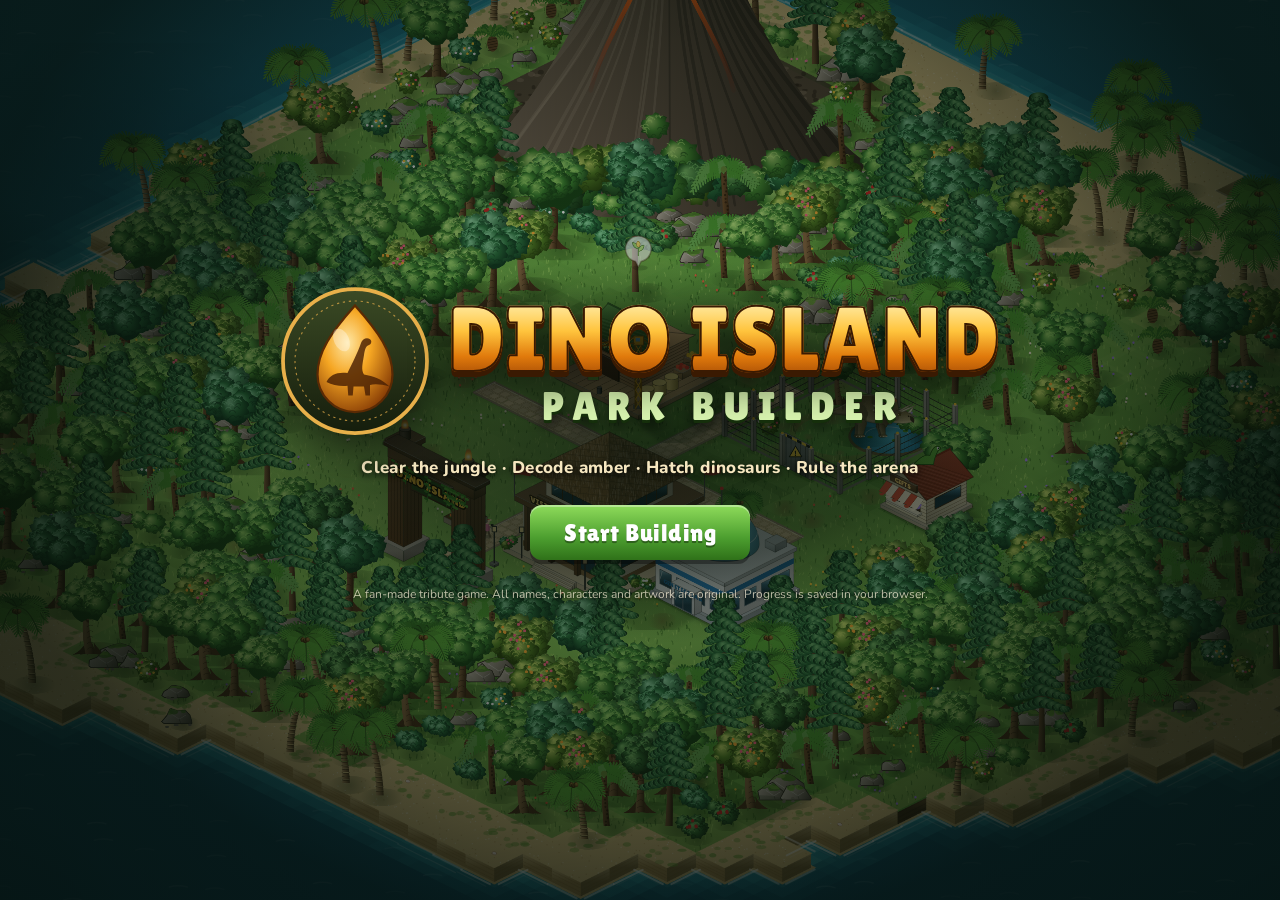
==== commit 75819611: "QA round 4: endless ranger missions, daily bonus, milestones, telegraphed arena moves, cheering visi" ====
--- a/dino-island/index.html
+++ b/dino-island/index.html
@@ -119,7 +119,7 @@
   <div class="b-top">
     <div class="b-side me"><div class="b-name" id="bMeName"></div><div class="b-hp"><i id="bMeHp"></i><span id="bMeHpT"></span></div><div class="b-team" id="bMeTeam"></div></div>
     <div class="b-round" id="bRound">ROUND 1</div>
-    <div class="b-side foe"><div class="b-name" id="bFoeName"></div><div class="b-hp"><i id="bFoeHp"></i><span id="bFoeHpT"></span></div><div class="b-team" id="bFoeTeam"></div></div>
+    <div class="b-side foe"><div class="b-name" id="bFoeName"></div><div class="b-hp"><i id="bFoeHp"></i><span id="bFoeHpT"></span></div><div class="b-team" id="bFoeTeam"></div><div class="b-intent" id="bIntent"></div></div>
   </div>
   <div class="b-msg" id="bMsg"></div>
   <div class="b-actions" id="bActions">
--- a/dino-island/css/game.css
+++ b/dino-island/css/game.css
@@ -80,12 +80,12 @@
 /* ---------- title ---------- */
 .title { position: fixed; inset: 0; z-index: 50; display: grid; place-items: center; background: radial-gradient(ellipse at 50% 40%, rgba(10,25,12,.15), rgba(5,12,6,.8) 75%); transition: opacity .8s; }
 .title.fade { opacity: 0; pointer-events: none; }
-.title-inner { text-align: center; padding: 24px; max-width: 760px; animation: titleIn 1.1s cubic-bezier(.2,.9,.3,1.2) both; }
+.title-inner { text-align: center; padding: 30px 34px; max-width: 800px; background: radial-gradient(closest-side, rgba(5,14,7,.75), rgba(5,14,7,.5) 60%, rgba(5,14,7,0)); animation: titleIn 1.1s cubic-bezier(.2,.9,.3,1.2) both; }
 @keyframes titleIn { from { opacity: 0; transform: translateY(30px) scale(.94); } }
 .logo { display: flex; align-items: center; justify-content: center; gap: 18px; flex-wrap: wrap; }
 .logo-emblem { width: 150px; height: 150px; filter: drop-shadow(0 10px 22px rgba(0,0,0,.6)); animation: emblem 6s ease-in-out infinite; }
 @keyframes emblem { 50% { transform: rotate(-4deg) scale(1.03); } }
-.logo h1 { margin: 0; line-height: .92; font-family: var(--font-head); font-weight: 400; text-align: left; }
+.logo h1 { margin: 0; line-height: .92; font-family: var(--font-head); font-weight: 400; text-align: center; }
 .logo .l1 { display: block; font-size: clamp(48px, 9vw, 92px); background: linear-gradient(#fff3b8 0%, #ffc43d 40%, #e07a0c 70%, #9a4204 100%); -webkit-background-clip: text; background-clip: text; color: transparent; -webkit-text-stroke: 2px #3a1a02; filter: drop-shadow(0 5px 0 #3a1a02) drop-shadow(0 12px 18px rgba(0,0,0,.6)); letter-spacing: 1px; }
 .logo .l2 { display: block; font-size: clamp(22px, 4.2vw, 40px); color: #d9f5b0; letter-spacing: 9px; text-shadow: 0 3px 0 #16300c, 0 8px 14px rgba(0,0,0,.6); margin-top: 6px; }
 .tagline { font-weight: 800; font-size: 17px; color: #f6e7c0; text-shadow: 0 2px 6px #000; margin: 20px 0 26px; letter-spacing: .4px; }
@@ -257,11 +257,11 @@
 .adv-box .btn { float: right; }
 
 /* ---------- toasts & fly ---------- */
-.toasts { position: fixed; top: calc(80px + var(--safe-t)); left: 50%; transform: translateX(-50%); z-index: 40; display: flex; flex-direction: column; gap: 6px; align-items: center; pointer-events: none; }
+.toasts { position: fixed; top: calc(70px + var(--safe-t)); right: 12px; z-index: 40; display: flex; flex-direction: column; gap: 6px; align-items: flex-end; max-width: min(380px, 80vw); pointer-events: none; }
 .toast { background: var(--panel); border: 2px solid var(--panel-brd); border-radius: 14px; padding: 8px 16px; font-weight: 800; box-shadow: var(--shadow); animation: toastIn .35s cubic-bezier(.2,.9,.3,1.3) both; display: flex; gap: 8px; align-items: center; }
 .toast.err { border-color: var(--red); }
 .toast.good { border-color: var(--leaf); }
-.toast.big { font: 400 22px var(--font-head); color: var(--amber-hi); padding: 12px 24px; }
+.toast.big { font: 400 18px var(--font-head); color: var(--amber-hi); padding: 12px 24px; }
 .toast.out { animation: toastOut .4s forwards; }
 @keyframes toastIn { from { opacity: 0; transform: translateY(-16px) scale(.9); } }
 @keyframes toastOut { to { opacity: 0; transform: translateY(-12px); } }
@@ -293,6 +293,8 @@
 .b-team i { width: 14px; height: 14px; border-radius: 50%; background: #7dc15a; border: 2px solid #000; }
 .b-team i.ko { background: #500; }
 .b-team i.act { box-shadow: 0 0 0 2px #ffd479; }
+.b-intent { margin-top: 6px; font: 400 16px var(--font-head); color: #ffd479; display: flex; gap: 6px; align-items: center; justify-content: flex-end; min-height: 24px; text-shadow: 0 2px 0 #000; }
+.b-intent .ic { width: 24px; height: 24px; }
 .b-round { font: 400 26px var(--font-head); color: #fff; text-shadow: 0 3px 0 #000, 0 0 16px rgba(255,160,40,.8); padding-top: 12px; white-space: nowrap; }
 .b-msg { position: absolute; left: 50%; top: 32%; transform: translateX(-50%); font: 400 34px var(--font-head); color: #fff; text-shadow: 0 4px 0 #000, 0 0 20px rgba(0,0,0,.8); text-align: center; pointer-events: none; white-space: nowrap; }
 .b-msg.show { animation: bmsg 1.4s ease-out forwards; }
@@ -338,3 +340,11 @@
   .modal-head h2 { font-size: 22px; }
   .cards { grid-template-columns: repeat(auto-fill, minmax(140px, 1fr)); }
 }
+
+/* info sheet on phones */
+@media (max-width: 900px) {
+  .info-open .zoom { display: none; }
+  .info .portrait { height: 96px; }
+  .info { padding: 10px; }
+  .info .btn-row.primary { position: sticky; bottom: -10px; z-index: 2; background: #1a3022; padding: 6px 0 10px; box-shadow: 0 -6px 10px rgba(0,0,0,.35); }
+}
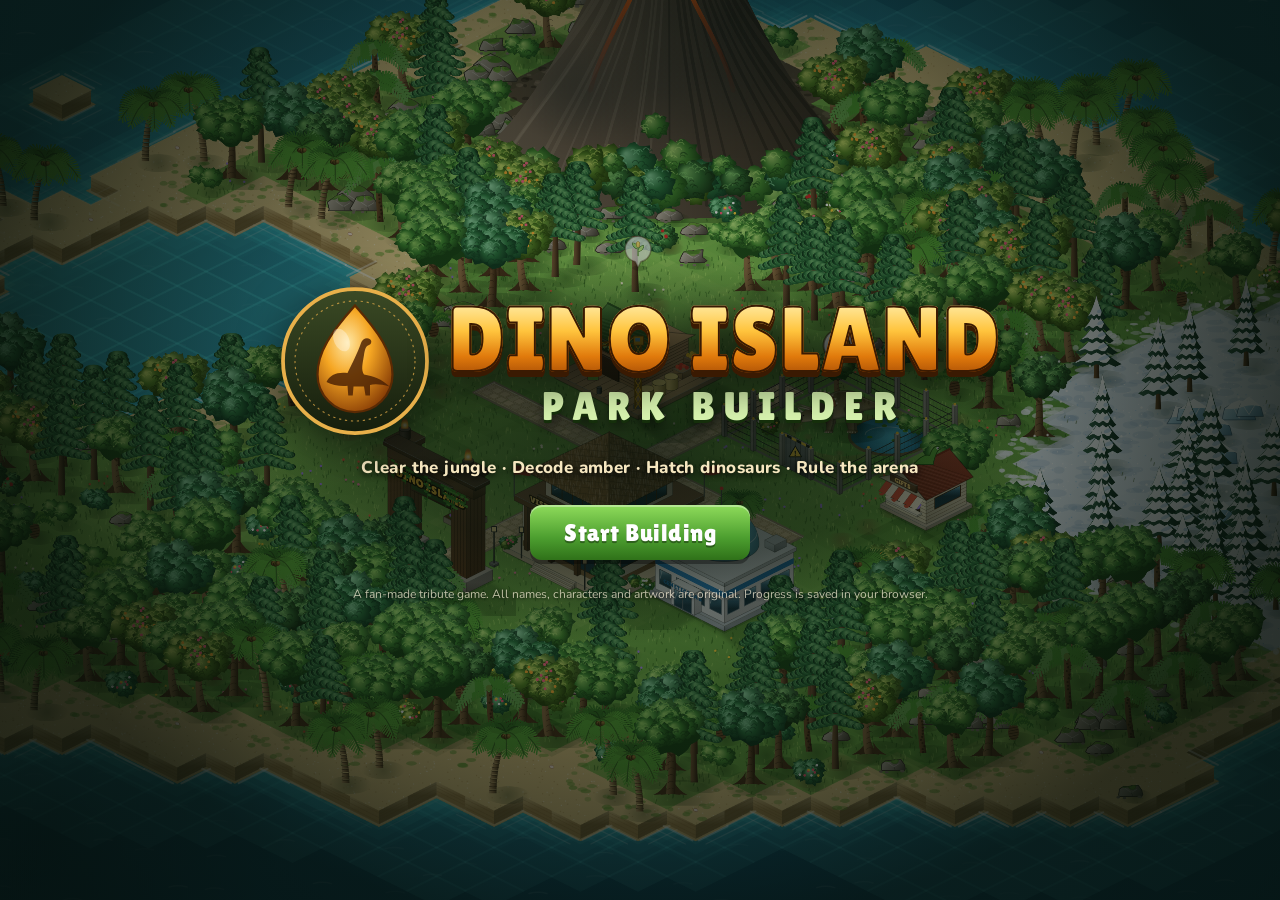
==== commit 5f033a44: "Lagoon & glacier biomes with 20 new species - Snowy glacier plateau (snow terrain, snowy pines, ice " ====
--- a/dino-island/index.html
+++ b/dino-island/index.html
@@ -57,6 +57,7 @@
       <div class="res bucks" title="Dino Bucks"><i class="ic ic-buck"></i><b id="rBucks">0</b></div>
       <div class="res crops" title="Crops (herbivore food)"><i class="ic ic-crop"></i><b id="rCrops">0</b></div>
       <div class="res meat" title="Meat (carnivore food)"><i class="ic ic-meat"></i><b id="rMeat">0</b></div>
+      <div class="res fish" title="Fish (marine reptile food)"><i class="ic ic-fish"></i><b id="rFish">0</b></div>
       <div class="res amber" title="Amber"><i class="ic ic-amber"></i><b id="rAmber">0</b></div>
       <div class="res visitors" title="Visitors / park rating"><i class="ic ic-visitor"></i><b id="rVisitors">0</b><span class="stars" id="rStars"></span></div>
     </div>
--- a/dino-island/css/game.css
+++ b/dino-island/css/game.css
@@ -39,6 +39,9 @@
 .ic-buck { background-image: url("data:image/svg+xml,%3Csvg xmlns='http://www.w3.org/2000/svg' viewBox='0 0 32 32'%3E%3Cdefs%3E%3ClinearGradient id='g' x1='0' y1='0' x2='0' y2='1'%3E%3Cstop offset='0' stop-color='%23b6f59a'/%3E%3Cstop offset='1' stop-color='%23268a3a'/%3E%3C/linearGradient%3E%3C/defs%3E%3Crect x='2' y='7' width='28' height='18' rx='3' fill='url(%23g)' stroke='%23155a24' stroke-width='2'/%3E%3Ccircle cx='16' cy='16' r='5.5' fill='%23e9ffd9' stroke='%23155a24' stroke-width='1.5'/%3E%3Cpath d='M16 12.5v7M14 14.2c0-1 4-1.4 4 .3 0 1.6-4 1-4 2.6 0 1.6 4 1.2 4 .2' stroke='%23155a24' stroke-width='1.3' fill='none'/%3E%3C/svg%3E"); }
 .ic-crop { background-image: url("data:image/svg+xml,%3Csvg xmlns='http://www.w3.org/2000/svg' viewBox='0 0 32 32'%3E%3Cpath d='M16 30V9' stroke='%23407a1c' stroke-width='2.5'/%3E%3Cpath d='M16 16C9 15 5 10 5 4c6 0 11 5 11 12z' fill='%238ad04a' stroke='%23346b12' stroke-width='1.5'/%3E%3Cpath d='M16 21c7-1 11-6 11-12-6 0-11 5-11 12z' fill='%23a9e25e' stroke='%23346b12' stroke-width='1.5'/%3E%3Cellipse cx='16' cy='7' rx='3.5' ry='5.5' fill='%23ffd23f' stroke='%23a07400' stroke-width='1.3'/%3E%3C/svg%3E"); }
 .ic-meat { background-image: url("data:image/svg+xml,%3Csvg xmlns='http://www.w3.org/2000/svg' viewBox='0 0 32 32'%3E%3Cpath d='M21 4c6 1 9 7 6 13-3 7-11 9-15 6-4-3-3-11 1-15 2-3 5-4 8-4z' fill='%23d8483a' stroke='%237a1d14' stroke-width='2'/%3E%3Cpath d='M19 8c3 0 5 3 3 7' stroke='%23ff9a8a' stroke-width='2' fill='none' stroke-linecap='round'/%3E%3Cpath d='M12 22l-6 6' stroke='%23f2e8d6' stroke-width='4' stroke-linecap='round'/%3E%3Ccircle cx='5' cy='27' r='2.6' fill='%23f2e8d6' stroke='%23a89a82'/%3E%3Ccircle cx='7.5' cy='29.5' r='2.4' fill='%23f2e8d6' stroke='%23a89a82'/%3E%3C/svg%3E"); }
+.ic-fish { background-image: url("data:image/svg+xml,%3Csvg xmlns='http://www.w3.org/2000/svg' viewBox='0 0 32 32'%3E%3Cdefs%3E%3ClinearGradient id='g' x1='0' y1='0' x2='0' y2='1'%3E%3Cstop offset='0' stop-color='%239ad8ff'/%3E%3Cstop offset='1' stop-color='%232a6aa0'/%3E%3C/linearGradient%3E%3C/defs%3E%3Cpath d='M3 16c5-8 15-9 21-2l5-5v14l-5-5c-6 7-16 6-21-2z' fill='url(%23g)' stroke='%23163a5a' stroke-width='1.6' stroke-linejoin='round'/%3E%3Ccircle cx='9' cy='14.5' r='1.6' fill='%23163a5a'/%3E%3Cpath d='M14 11c1 3 1 7 0 10' stroke='%23e8f6ff' stroke-width='1.3' fill='none'/%3E%3C/svg%3E"); }
+.ic-snow { background-image: url("data:image/svg+xml,%3Csvg xmlns='http://www.w3.org/2000/svg' viewBox='0 0 32 32'%3E%3Cg stroke='%2390c8f0' stroke-width='2.6' stroke-linecap='round'%3E%3Cpath d='M16 3v26M4.7 9.5l22.6 13M4.7 22.5l22.6-13'/%3E%3C/g%3E%3Cg stroke='%23fff' stroke-width='1.2' stroke-linecap='round'%3E%3Cpath d='M16 3v26M4.7 9.5l22.6 13M4.7 22.5l22.6-13'/%3E%3C/g%3E%3C/svg%3E"); }
+.ic-wave { background-image: url("data:image/svg+xml,%3Csvg xmlns='http://www.w3.org/2000/svg' viewBox='0 0 32 32'%3E%3Cpath d='M2 20c4-6 8-6 12 0s8 6 12 0 4-3 4-3v10H2z' fill='%234ab0e0' stroke='%231a5a80' stroke-width='1.6'/%3E%3Cpath d='M2 13c4-6 8-6 12 0s8 6 12 0' stroke='%238ad8ff' stroke-width='2.4' fill='none' stroke-linecap='round'/%3E%3C/svg%3E"); }
 .ic-amber { background-image: url("data:image/svg+xml,%3Csvg xmlns='http://www.w3.org/2000/svg' viewBox='0 0 32 32'%3E%3Cdefs%3E%3CradialGradient id='g' cx='.35' cy='.3' r='.8'%3E%3Cstop offset='0' stop-color='%23ffe9a8'/%3E%3Cstop offset='.5' stop-color='%23f39b1a'/%3E%3Cstop offset='1' stop-color='%237a3200'/%3E%3C/radialGradient%3E%3C/defs%3E%3Cpath d='M16 2l11 8-3 16-8 4-8-4-3-16z' fill='url(%23g)' stroke='%235a2500' stroke-width='1.6'/%3E%3Cpath d='M13 15l3-2 3 2-3 4z M11 13l4 1M21 13l-4 1M12 19l3-1M20 19l-3-1' stroke='%234a1c00' stroke-width='1.2' fill='%234a1c00'/%3E%3Cpath d='M10 8l4-3' stroke='%23fff' stroke-width='1.6' opacity='.7' stroke-linecap='round'/%3E%3C/svg%3E"); }
 .ic-xp { background-image: url("data:image/svg+xml,%3Csvg xmlns='http://www.w3.org/2000/svg' viewBox='0 0 32 32'%3E%3Cpath d='M16 2l4.2 8.8 9.6 1.2-7 6.6 1.8 9.4L16 23.4 7.4 28l1.8-9.4-7-6.6 9.6-1.2z' fill='%238fd3ff' stroke='%23195c8a' stroke-width='1.8' stroke-linejoin='round'/%3E%3C/svg%3E"); }
 .ic-visitor { background-image: url("data:image/svg+xml,%3Csvg xmlns='http://www.w3.org/2000/svg' viewBox='0 0 32 32'%3E%3Ccircle cx='16' cy='9' r='5' fill='%23ffd9b0' stroke='%23704a26' stroke-width='1.5'/%3E%3Cpath d='M9 7h14l-2-3h-10z' fill='%23d8b36a' stroke='%23704a26' stroke-width='1.2'/%3E%3Cpath d='M7 29c0-8 4-13 9-13s9 5 9 13z' fill='%234aa8e0' stroke='%231d4f70' stroke-width='1.5'/%3E%3C/svg%3E"); }
@@ -255,6 +258,7 @@
 .adv-name { font: 400 18px var(--font-head); color: #8a3f06; }
 .adv-text { font-size: 15px; font-weight: 700; line-height: 1.4; margin: 4px 0 10px; min-height: 42px; }
 .adv-box .btn { float: right; }
+.bar-open .advisor { bottom: calc(160px + var(--safe-b)); }
 
 /* ---------- toasts & fly ---------- */
 .toasts { position: fixed; top: calc(70px + var(--safe-t)); right: 12px; z-index: 40; display: flex; flex-direction: column; gap: 6px; align-items: flex-end; max-width: min(380px, 80vw); pointer-events: none; }
